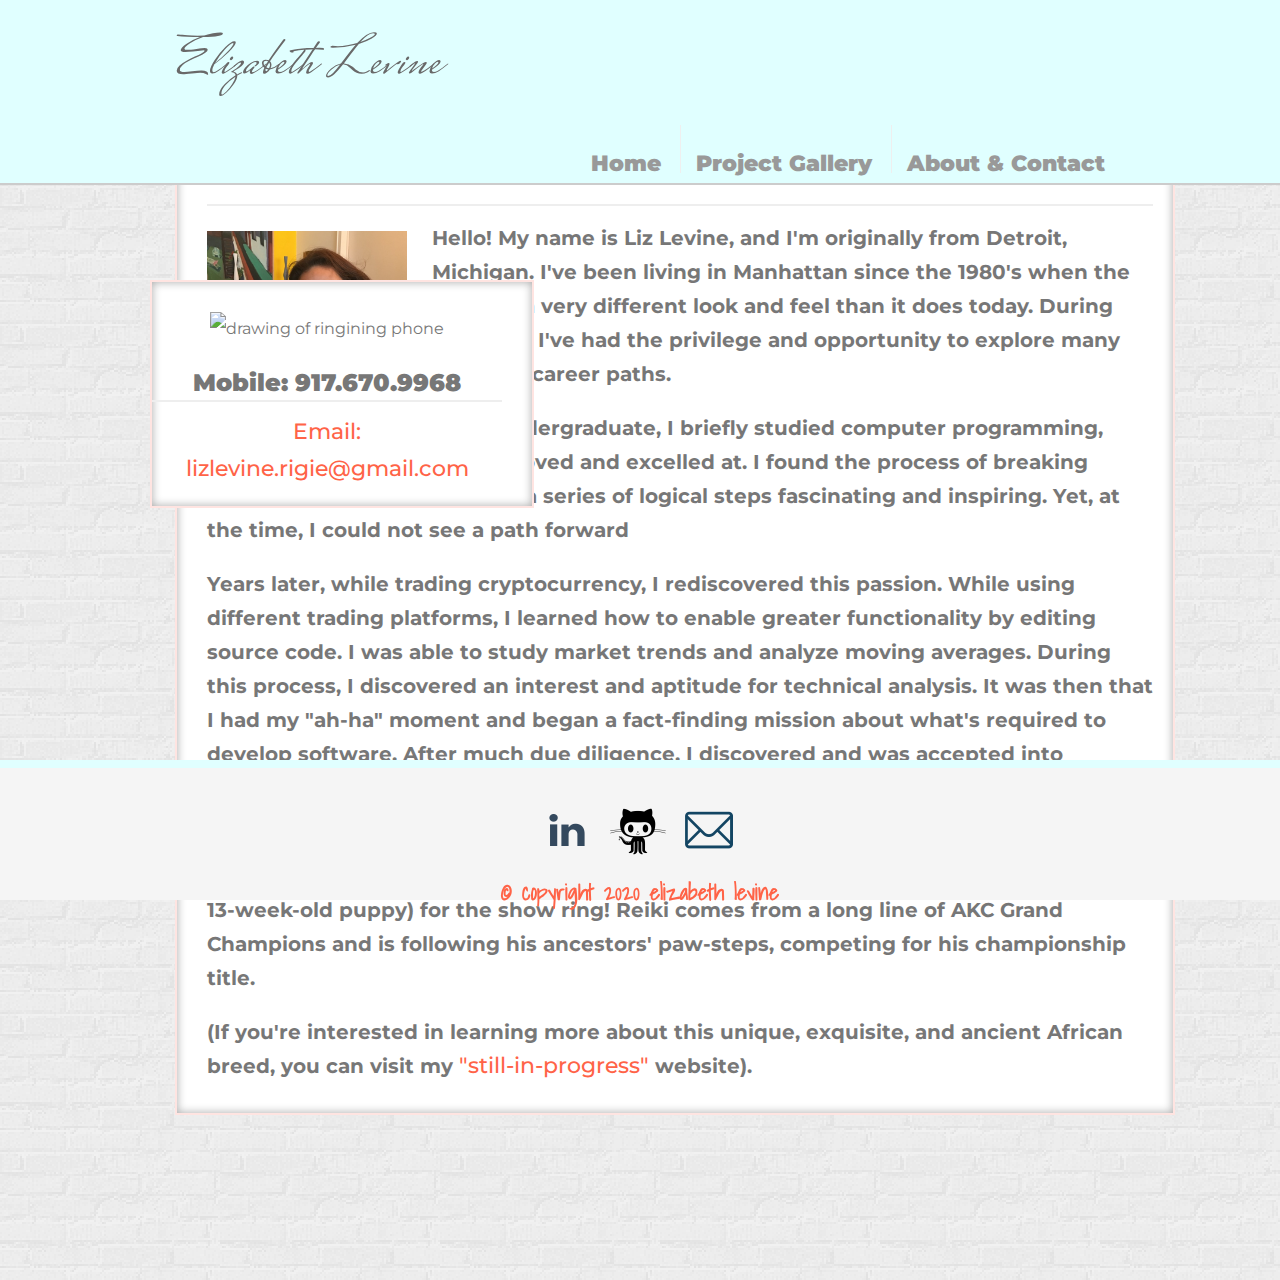
==== about.html @ 8a3edb43 "chore: Fix contact info element" ====
<!DOCTYPE html>
<html lang="en">
  <head>
    <meta charset="UTF-8" />
    <meta name="viewport" content="width=device-width, initial-scale=1.0" />
    <meta http-equiv="X-UA-Compatible" content="ie=edge" />

    <title>About Me</title>

    <link
      rel="stylesheet"
      href="https://stackpath.bootstrapcdn.com/bootstrap/4.3.1/css/bootstrap.min.css"
      integrity="sha384-ggOyR0iXCbMQv3Xipma34MD+dH/1fQ784/j6cY/iJTQUOhcWr7x9JvoRxT2MZw1T"
      crossorigin="anonymous"
    />
    <link rel="stylesheet" type="text/css" href="assets/css/reset.css" />
    <link rel="stylesheet" type="text/css" href="assets/css/style.css" />
    <!-- <link
      href="https://fonts.googleapis.com/css?family=Julius+Sans+One&display=swap"
      rel="stylesheet"
    /> -->

    <link
      href="https://fonts.googleapis.com/css2?family=Montserrat&family=Mrs+Saint+Delafield&family=Shadows+Into+Light&display=swap"
      rel="stylesheet"
    />

    <link rel="shortcut icon" type="image/jpg" href="./favicon_liz.png" />
  </head>
  <body>
    <header id="navbar">
      <div class="container">
        <a href="index.html" id="logo">Elizabeth Levine</a>
        <nav>
          <a href="index.html" class="menu">Home</a>
          <a href="projects.html" class="menu">Project Gallery</a>
          <a href="about.html" class="menu">About & Contact</a>
          <!-- <a href="contact.html">Contact</a> -->
        </nav>
      </div>
    </header>
    <div id="main-container" class="container">
      <section class="main-container" id="about-container">
        <h2 id="me">About Me</h2>
        <img
          src="assets/images/IMG_2316.jpg"
          class="auth-image"
          alt="Liz & Reiki picture"
        />

        <p>
          Hello! My name is Liz Levine, and I'm originally from Detroit, Michigan. I've been living in Manhattan since the 1980's when the city had a very different look and feel than it does today. During this time, I've had the privilege and opportunity to explore many different career paths.
          <!-- and develop manyinterests and hobbies. I began working in publishing, then entered the
          fashion industry working in the luxury market sector buying, selling &
          merchandising. I spent more than a decade in the interior design
          industry collaborating with architects, designers, and project
          managers on commercial, hospitality and high end residential projects. -->
        </p>
        <!-- <p>
          Like many New Yorkers, I found the urban life all too demanding. This
          is when I took and interest in health and wellness and discovered my
          passion for the then unknown, Pilates Method. I was blessed to study
          directly under the renowned Romana Kryzanowska (the only living
          decendent and apprentice to Joseph Pilates).
        </p> -->
        <p>
          As an undergraduate, I briefly studied computer programming, which I loved and excelled at. I found the process of breaking down complex problems into a series of logical steps fascinating and inspiring. Yet, at the time, I could not see a path forward

        <p>
          Years later, while trading cryptocurrency, I rediscovered this passion. While using different trading platforms, I learned how to enable greater functionality by editing source code. I was able to study market trends and analyze moving averages. During this process, I discovered an interest and aptitude for technical analysis. It was then that I had my "ah-ha" moment and began a fact-finding mission about what's required to develop software. After much due diligence, I discovered and was accepted into Columbia University's School of Engineering, full-stack software engineering program.
        </p>

        <p>
          Outside of the many hours spent coding and brainstorming new apps, my favorite hobby is training and grooming my beloved three-year-old Basenji (pictured here as a 13-week-old puppy) for the show ring! Reiki comes from a long line of AKC Grand Champions and is following his ancestors' paw-steps, competing for his championship title.
        </p>
        <p>
          (If you're interested in learning more about this unique, exquisite,
          and ancient African breed, you can visit my
          <a
            href="https://lizlevine.github.io/african-barkless-dog/"
            target="_blank"
          >
            "still-in-progress"</a
          >
          website).
        </p>
        <!-- <p>Thank you for visiting and I look forward to meeting soon!</p> -->
      </section>
    </div>

    <div class="phone-card" style="width: 24rem;">
      <img
        src="https://encrypted-tbn0.gstatic.com/images?q=tbn:ANd9GcQQbS1exG8BP9BuXB84hxFiC9p42wR2pBhnDFpKh_lZUSDuiJlW&usqp=CAU"
        class="phone"
        alt="drawing of ringining phone"
      />
      <div id="phone-body">
        <p class="phone-text">
         <h6><strong>Mobile: </strong>917.670.9968 </h6> 
          <h5><a href="mailto:lizlevine.rigie@gmail.com" target="_blank"><strong>Email:</strong> lizlevine.rigie@gmail.com</h5></a>
          
        </p>
      </div>
    </div>

    <!-- <section class="sidebar">
      <div id="connect">
        <h2>Connect with Me</h2>
        <a href="https://www.linkedin.com/in/elizabethlevine/" target="_blank"
          ><img
            src="assets/images/linkedIn-64.png"
            class="social"
            alt="LinkedIn logo"
        /></a>
        <a href="https://github.com/lizlevine" target="_blank"
          ><img
            src="assets/images/github-64.png"
            class="social"
            alt="Github logo"
        /></a>
        <a
          href="https://stackoverflow.com/users/11063676/liz-l?tab=profile"
          target="_blank"
          ><img
            src="assets/images/stack-64.png"
            class="social"
            alt="Stack Overflow logo"
        /></a>
      </div>
    </section> -->

    <footer class="about-footer">
      <div id="connect">
        <a href="https://www.linkedin.com/in/elizabethlevine/" target="_blank"
          ><img
            src="assets/images/soft_linkedin.png"
            class="social"
            alt="LinkedIn logo"
        /></a>
        <a href="https://github.com/lizlevine/" target="_blank"
          ><img
            src="assets/images/octo_github.png"
            class="social"
            alt="Github logo"
        /></a>
        <a href="mailto:lizlevine.rigie@gmail.com" target="_blank"
          ><img src="assets/images/email_2.png" class="social" alt="envelope"
        /></a>
        <div class="copyright">
          &copy; copyright 2020 elizabeth levine
        </div>
      </div>
    </footer>
  </body>
</html>
---- assets/css/style.css ----
* {
  box-sizing: border-box;
}

body {
  /* font-size: 18px; */
  line-height: 34px;
  /* font-family: "Julius Sans One", sans-serif; */
  color: #777;
  font-family: "Montserrat", sans-serif;
  background-image: url("../images/brickwall_lg.png");
  /* background-image: url("../images/brick_2.png"); */
}

.container {
  width: 100%;
  max-width: 960px;
  margin: 0 auto;
  clear: both;
  bottom: 0;
}


p:last-child {
  margin-bottom: 0;
}

h3,
h2 {
  border-bottom: 2px solid #eee;
  padding-bottom: 20px;
  margin-bottom: 15px;
  line-height: 22px;
  font-weight: 700;
  font-size: 22px;
  font-family: "Montserrat", sans-serif;

}

#me {
   font-family: "Montserrat", sans-serif;
   font-size: 26px;
   font-weight: 500px;
   /* color: coral; */
   color: dimgrey;

}

.skills {
font-weight: 600;
/* color: coral; */
color: tomato;
font-family: -apple-system, BlinkMacSystemFont, 'Segoe UI', Roboto, Oxygen, Ubuntu, Cantarell, 'Open Sans', 'Helvetica Neue', sans-serif;
}

.techs {
font-family: -apple-system, BlinkMacSystemFont, 'Segoe UI', Roboto, Oxygen, Ubuntu, Cantarell, 'Open Sans', 'Helvetica Neue', sans-serif;
font-size: 17px; 
font-weight: 500px;
}

#frontEnd {
  margin-top: 30px;
  margin-bottom: 20px;
}

#backEnd {
  margin-top: 30px;
  margin-bottom: 20px;
}

.card-text {
  font-family: -apple-system, BlinkMacSystemFont, 'Segoe UI', Roboto, Oxygen, Ubuntu, Cantarell, 'Open Sans', 'Helvetica Neue', sans-serif;
  font-size: 25px;
}

li {
  font-family: -apple-system, BlinkMacSystemFont, 'Segoe UI', Roboto, Oxygen, Ubuntu, Cantarell, 'Open Sans', 'Helvetica Neue', sans-serif;
  font-size: 20px;
  color: dimgrey;
}



.title {
  margin-top: 30px 15px 5px 0;
  font-size: 30px;
  font-family: "Montserrat", sans-serif;
  text-align: center;
 padding-top: 30px;
 padding-right: 30px;
}

.subtitle {
  /* margin: 0; */
  font-size: 25px;
  /* line-height: 3.75; */
  padding: 20px 50px 20px 0;
  color: dimgrey;
  font-family: "Montserrat", sans-serif;
}

p {
  font-family: "Montserrat", sans-serif;
  font-size: 20px;
  font-weight: 700;
  margin-bottom: 20px;
}


/* header */
#navbar {
  background: lightcyan;
  margin: 80 0 30px;
  z-index: 99;
  color: #fff;
  overflow: auto;
  border-bottom: 2px solid #ccc;
  position: fixed;
  width: 100%;
  /* font-family: "Julius Sans One", sans-serif; */
}

.menu {
  padding-top: 30px;
  text-decoration: none;
  font-family: "Montserrat", sans-serif;
  border-left: 1px solid #efefef;
}

.menu:hover {
cursor: pointer;
transform: scale(1.1);
}


#logo {
  width: 400px;
  height: 100px;
  background: lightcyan;
  float: left;
  line-height: 90px;
  /* color: tomato; */
  color: dimgrey;
  font-weight: 400;
  font-size: 55px;
  /* padding-top: 20px; */
  padding: 20px 0 30px 0;
  text-decoration: none;
  font-family: "Shadows Into Light", cursive;
  font-family: "Mrs Saint Delafield", cursive;
}

#logo:hover {
  cursor: pointer;
  transform: scale(1.08);
  color: tomato;

  
}

a{
  /* color: coral; */
  color: tomato;
  font-weight: 500;
  text-decoration: none;
  font-size: 22px; 
}

a:hover{
  cursor: pointer;
  color: cadetblue;
 /* color: dimgray; */
}

nav {
  float: right;
  margin-top: 25px;
}

nav a {
  color: #999;
  text-decoration: none;
  margin-left: 15px;
  display: inline-block;
  border-left: 1px solid #efefef;
  padding-left: 15px;
  line-height: 18px;
  font-weight: 900;
  font-size: 22px;
}

nav a:hover {
  font-size: 19.75px;
  color: tomato;
  scale: (1.02);
  text-decoration: none;
}

nav a:first-child {
  border-left: 0 none;
}

/* main */

#about-container {
  /* box-shadow: inset 0 0 10px lightgray; */
  box-shadow: inset 0 0 10px darkgray;
  border: 2.5px solid mistyrose;
  /* border: 2px solid lavenderblush; */
  margin-bottom: 165px;
  margin-right: 55px;
  padding-right: 20px;
}
#main-container {
  padding-top: 130px;
  margin-bottom: 150px;
}

.main-container {
  background-color: #ffffff;
  padding: 30px;
  margin: 0 0 40px 0;
  width: 100%;
  /* max-width: 960px; */
  width: 1000px;
  float: left;
  border: 1px solid #ddd;
  overflow-y: scroll;
}

#home-container {
  margin: 50px 0 180px 40px;
  /* box-shadow: inset 0 0 10px lightgray; */
  box-shadow: inset 0 0 10px darkgray;
  /* border: 1px solid #f2dfdf; */
  border: 2.5px solid mistyrose;
  /* border: 2.5px solid lavenderblush; */
  padding:  0 0 50px 50px;
  /* margin-left: 40px; */
}

.auth-image {
  width: 200px;
  height: auto;
  margin-top: 10px;
  float: left;
  margin-right: 25px;
}

.project-margin {
  margin-bottom: 95px;
}

.project-margin-2 {
  margin-bottom: 50px;
}

/* footer */

.copyright {
 padding-bottom: 20px; 
 margin-bottom: 20px;
  font-size: 22px;
  font-weight: 700;
  font-family: "Shadows Into Light", cursive;

    
}

footer {
  /* background: #dedede; */
  background: whitesmoke;
  /* background: seashell; */
  height: 140px;
  /* background: #f2dfdf; */
  /* color: coral; */
  color: tomato;
  padding: 30px 0;
  clear: both;
  border-top: 8px solid lightcyan;
  font-size: 12px;
  text-align: center;
  width: 100%;
  position: fixed;
  bottom: 0px;
  left: 0px;
  /* font-family: "Shadows Into Light", cursive; */
}

#homepage-footer {
  margin-top: 100px; 
}



/* projects */

#project-container {
  margin-bottom: 100px;
  justify-content: center;
}

.flex-container {
  display: flex;
  justify-content: center;

}

#bottom-row {
  margin-bottom: 280px;
 
}

#spot-card {
  padding-top: 10px;
  padding-bottom: 20px;
}

#covid-tech {
  padding: 7px 0 12px 0;
  
}
#spot-tech {
  padding: 10px 0 30px 0;
}

#friend-tech {
  padding: 5px 0 20px 0;
}

#wine-tech {
  padding: 15px 0 20px 0;
}

#gytt-tech {
  padding: 15px 0 20px 0;
}

#click-tech {
  padding: 20px 0 40px 0;
}

/* .phone-card , */
.card {
  align-items: center;
  display: flex;
  flex-wrap: wrap;
  justify-content: center;
  padding: 50px 30px 20px 20px;
  margin-top: 200px; 
  margin-left: 90px;
  margin-right: 90px; 
  box-shadow: inset 0 0 10px darkgray;
  cursor: pointer;
  /* border: 4px solid mistyrose; */
  font-size: 18px;
  font-family: -apple-system, BlinkMacSystemFont, 'Segoe UI', Roboto, Oxygen, Ubuntu, Cantarell, 'Open Sans', 'Helvetica Neue', sans-serif;
}



.describe-app {
  border-bottom: 2px solid #eee;
  padding-bottom: 15px;

}


.card-img-top {
  width: 100%;
  border: 0 none;
  cursor: pointer;
}

.card-img-top:hover {
  transform: scale(1.1);
  background-color: #f2dfdf;
}
.social {
  padding-right: 4px;
  margin-right: 8px;
  cursor: pointer;

}
.card-title {
  font-family: "Montserrat", sans-serif;
  font-size: 28px;
}
.social:last-child {
  margin-right: 0;
}

.social:hover {
  cursor: pointer;
  scale: 
}

.phone-card {
  border: 2.5px solid mistyrose;
  box-shadow: inset 0 0 10px darkgray;
  font-family: "Montserrat", sans-serif;
  margin-bottom: 500px;
  margin-left: 150px;
  text-align: center;
  background-color: white;
  padding: 30px 30px 20px 0;
  position: fixed; 

}

#phone-text {
  font-family: "Montserrat", sans-serif;
  font-weight: 900;
  padding: 15px;
  font-size: 30px;
}


h6 {
  font-family: "Montserrat", sans-serif;
  font-size: 24px;
  font-weight: 900;
  border-bottom: 2px solid #eee;
  text-align: center;
  margin-bottom: 10px;
}

h5 {
  font-family: "Montserrat", sans-serif;
  font-size: 28px;
  text-align: center; 
  
}


/* contact */

/* #contact-form ul {
  margin-bottom: 50px;
}
#contact-form li {
  margin-bottom: 10px;
} */

/* created this id as a "fix" for floating button and footer (footer floats only on this page) */
/* #button {
  margin-bottom: 100px;
}
#button:hover {
  transform: scale(1.12);
  background-color: coral;
} */

/* label,
input [type="text"],
input [type="email"],
textarea {
  display: block;
  width: 100%;
} */
/* input[type="text"],
input[type="email"],
textarea {
  height: 35px;
  border: 1px solid #ddd;
  padding: 0 10px;
  font-size: 14px;
  width: 100%;
  cursor: pointer;
} */

/* textarea {
  height: 200px;
} */

/* input[type="submit"] {
  background: lightcyan;
  border: 1px solid lightgray;
  color: #999;
  font-size: 18px;
  padding: 10px 30px;
  cursor: pointer;
} */

/* MEDIA QUERIES */

@media only screen and (max-width: 980px) {
  #navbar {
    margin-right: 10px;
    padding-right: 20px;
    margin-bottom: 0;
  }

  .main-container {
    padding: 40px;
    background-color: cornsilk;
  }

  .flex-container {
    display: flex;
    justify-content: center;
    background-color: gainsboro;

@media only screen and (max-width: 768px) {
  .main-container {
    max-width: 100%;
    background-color: lightgrey;
  }

  .flex-container {
    display: flex;
    justify-content: center;
    background-color: palegoldenrod;
  
  }

  #main-container {
    width: 100%;
    overflow: auto;
    padding-top: 20px;
  }

  #navbar {
    padding-right: 20px;
    width: 100%;
  }

  .container {
    padding: 20px;
    width: 100%;
  }

.work:nth-child(both) {
  float: right;
}

.card:nth-child(both) {
  float:right;
}

#contact-form {
  margin: 30px;
}

#contact {
  margin-left: 30px;
}

@media only screen and (max-width: 640px) {
  #navbar {
    position: static;
    margin-bottom: 20px;
    padding-right: 20px;
    width: 100%;
    text-align: center;
  }

  .container {
    margin-right: 20px;
  }

  .main-container {
    background-color: lightcyan;
  }

  #main-container {
    margin-top: 20px;
  }

  .auth-image {
    width: 100%;
    margin-bottom: 20px;
  }

  .work img {
    float: left;
  }

  .card {
    float: left;
  }

  .flex-container {
    display: flex;
    justify-content: center;
    background-color: mistyrose;



  .container {
    padding: 10px;
  }



/* .sidebar {
  background: #fff;
  border-bottom: 2px solid #eee;
  color: #444444;
  padding: 30px;
  width: 100%;
  max-width: 270px;
  text-align: center;
  float: right;
  border: 1px solid #ddd;
  margin-bottom: 150px;
  margin-right: 90px;
  line-height: 22px;
  cursor: pointer;
}  */

/* .sidebar img:hover {
  transform: scale(1.2);
}
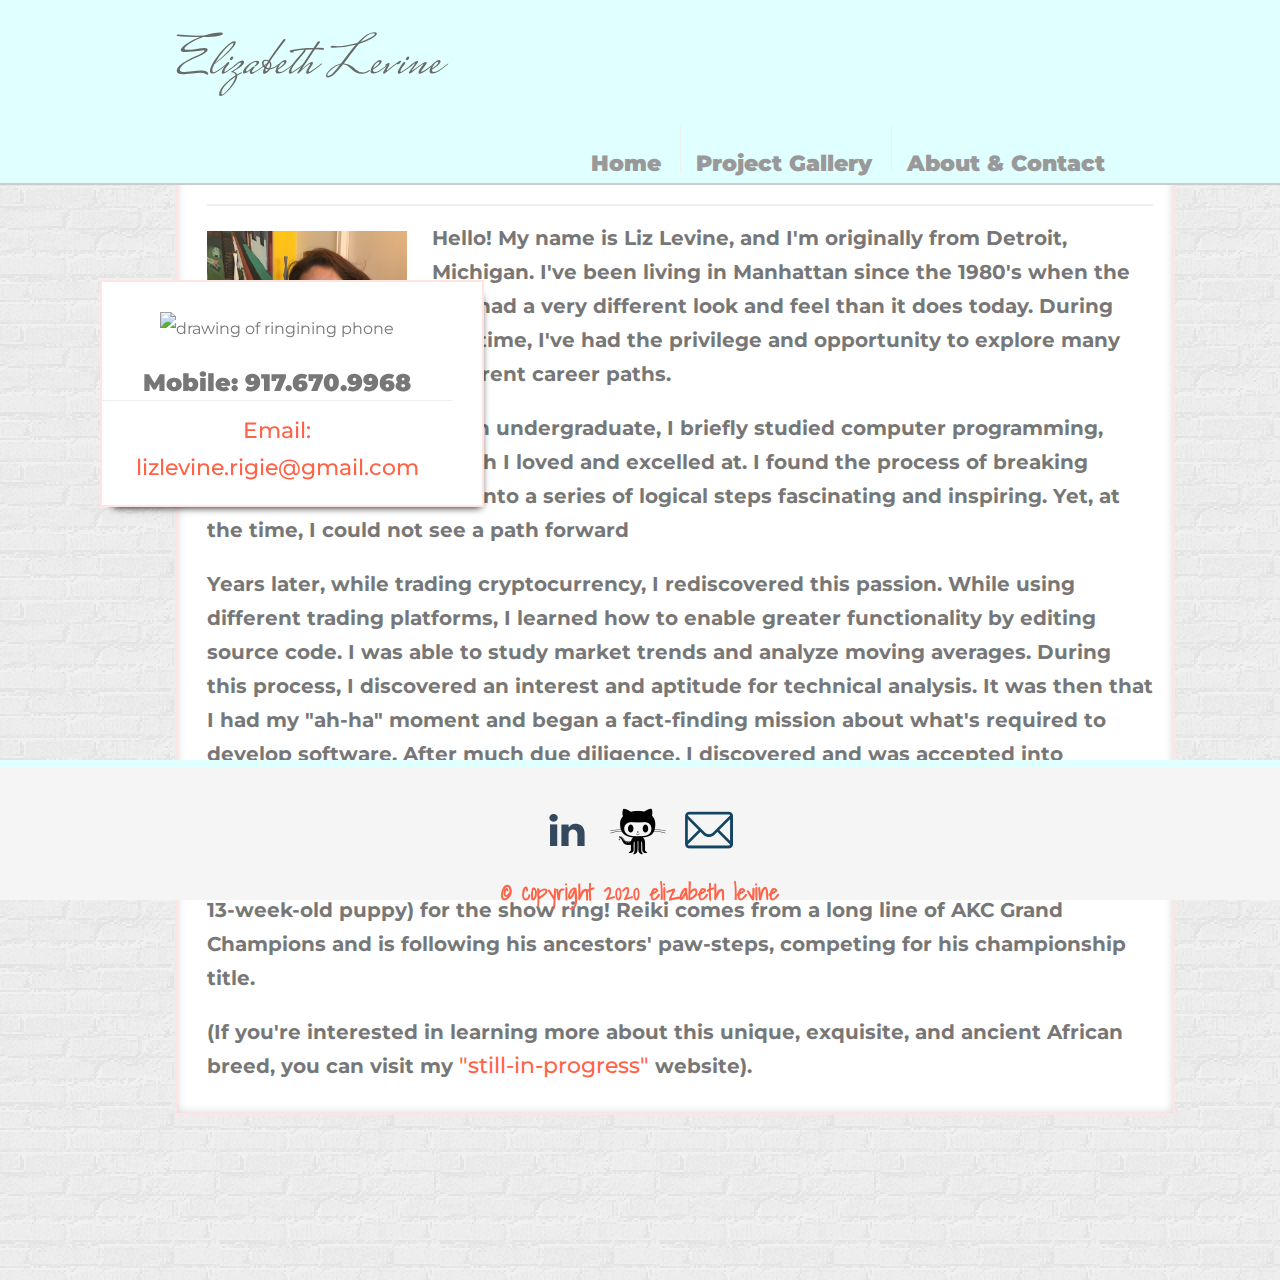
==== commit 384e9a27: "chore: Edit comments on about page" ====
--- a/about.html
+++ b/about.html
@@ -103,32 +103,6 @@
       </div>
     </div>
 
-    <!-- <section class="sidebar">
-      <div id="connect">
-        <h2>Connect with Me</h2>
-        <a href="https://www.linkedin.com/in/elizabethlevine/" target="_blank"
-          ><img
-            src="assets/images/linkedIn-64.png"
-            class="social"
-            alt="LinkedIn logo"
-        /></a>
-        <a href="https://github.com/lizlevine" target="_blank"
-          ><img
-            src="assets/images/github-64.png"
-            class="social"
-            alt="Github logo"
-        /></a>
-        <a
-          href="https://stackoverflow.com/users/11063676/liz-l?tab=profile"
-          target="_blank"
-          ><img
-            src="assets/images/stack-64.png"
-            class="social"
-            alt="Stack Overflow logo"
-        /></a>
-      </div>
-    </section> -->
-
     <footer class="about-footer">
       <div id="connect">
         <a href="https://www.linkedin.com/in/elizabethlevine/" target="_blank"
--- a/assets/css/style.css
+++ b/assets/css/style.css
@@ -3,7 +3,6 @@
 }
 
 body {
-  /* font-size: 18px; */
   line-height: 34px;
   /* font-family: "Julius Sans One", sans-serif; */
   color: #777;
@@ -118,7 +117,7 @@
   border-bottom: 2px solid #ccc;
   position: fixed;
   width: 100%;
-  /* font-family: "Julius Sans One", sans-serif; */
+
 }
 
 .menu {
@@ -128,10 +127,10 @@
   border-left: 1px solid #efefef;
 }
 
-.menu:hover {
+/* .menu:hover {
 cursor: pointer;
-transform: scale(1.1);
-}
+transform: scale(1.009);
+} */
 
 
 #logo {
@@ -153,9 +152,8 @@
 
 #logo:hover {
   cursor: pointer;
-  transform: scale(1.08);
+  transform: scale(1.01);
   color: tomato;
-
   
 }
 
@@ -170,12 +168,13 @@
 a:hover{
   cursor: pointer;
   color: cadetblue;
- /* color: dimgray; */
+ 
 }
 
 nav {
   float: right;
   margin-top: 25px;
+  
 }
 
 nav a {
@@ -188,12 +187,13 @@
   line-height: 18px;
   font-weight: 900;
   font-size: 22px;
+  
 }
 
 nav a:hover {
   font-size: 19.75px;
   color: tomato;
-  scale: (1.02);
+  /* scale: (1.001); */
   text-decoration: none;
 }
 
@@ -204,8 +204,8 @@
 /* main */
 
 #about-container {
-  /* box-shadow: inset 0 0 10px lightgray; */
-  box-shadow: inset 0 0 10px darkgray;
+  box-shadow: inset 0 0 10px lightgray;
+  /* box-shadow: 4px 8px 8px -8px black; */
   border: 2.5px solid mistyrose;
   /* border: 2px solid lavenderblush; */
   margin-bottom: 165px;
@@ -232,7 +232,7 @@
 #home-container {
   margin: 50px 0 180px 40px;
   /* box-shadow: inset 0 0 10px lightgray; */
-  box-shadow: inset 0 0 10px darkgray;
+  box-shadow: 3px 8px 8px -8px black;
   /* border: 1px solid #f2dfdf; */
   border: 2.5px solid mistyrose;
   /* border: 2.5px solid lavenderblush; */
@@ -273,8 +273,6 @@
   background: whitesmoke;
   /* background: seashell; */
   height: 140px;
-  /* background: #f2dfdf; */
-  /* color: coral; */
   color: tomato;
   padding: 30px 0;
   clear: both;
@@ -341,7 +339,6 @@
   padding: 20px 0 40px 0;
 }
 
-/* .phone-card , */
 .card {
   align-items: center;
   display: flex;
@@ -351,7 +348,10 @@
   margin-top: 200px; 
   margin-left: 90px;
   margin-right: 90px; 
-  box-shadow: inset 0 0 10px darkgray;
+  /* box-shadow: inset 0 0 10px darkgray; */
+   /* box-shadow: inset 0 0 10px black; */
+   box-shadow: 5px 8px 8px -8px black;
+
   cursor: pointer;
   /* border: 4px solid mistyrose; */
   font-size: 18px;
@@ -383,6 +383,12 @@
   cursor: pointer;
 
 }
+
+.social:hover {
+  cursor: pointer;
+  transform: scale(1.17);
+}
+
 .card-title {
   font-family: "Montserrat", sans-serif;
   font-size: 28px;
@@ -391,21 +397,21 @@
   margin-right: 0;
 }
 
-.social:hover {
-  cursor: pointer;
-  scale: 
-}
+
 
 .phone-card {
   border: 2.5px solid mistyrose;
-  box-shadow: inset 0 0 10px darkgray;
+  /* box-shadow: inset 0 0 10px darkgray; */
+  box-shadow: 5px 8px 8px -8px black;
   font-family: "Montserrat", sans-serif;
   margin-bottom: 500px;
-  margin-left: 150px;
+  margin-left: 100px;
+  margin-right: 50px;
   text-align: center;
   background-color: white;
   padding: 30px 30px 20px 0;
   position: fixed; 
+  opacity: 1.0;
 
 }
 
@@ -417,11 +423,13 @@
 }
 
 
+
+
 h6 {
   font-family: "Montserrat", sans-serif;
   font-size: 24px;
   font-weight: 900;
-  border-bottom: 2px solid #eee;
+  border-bottom: 1px solid #eee;
   text-align: center;
   margin-bottom: 10px;
 }
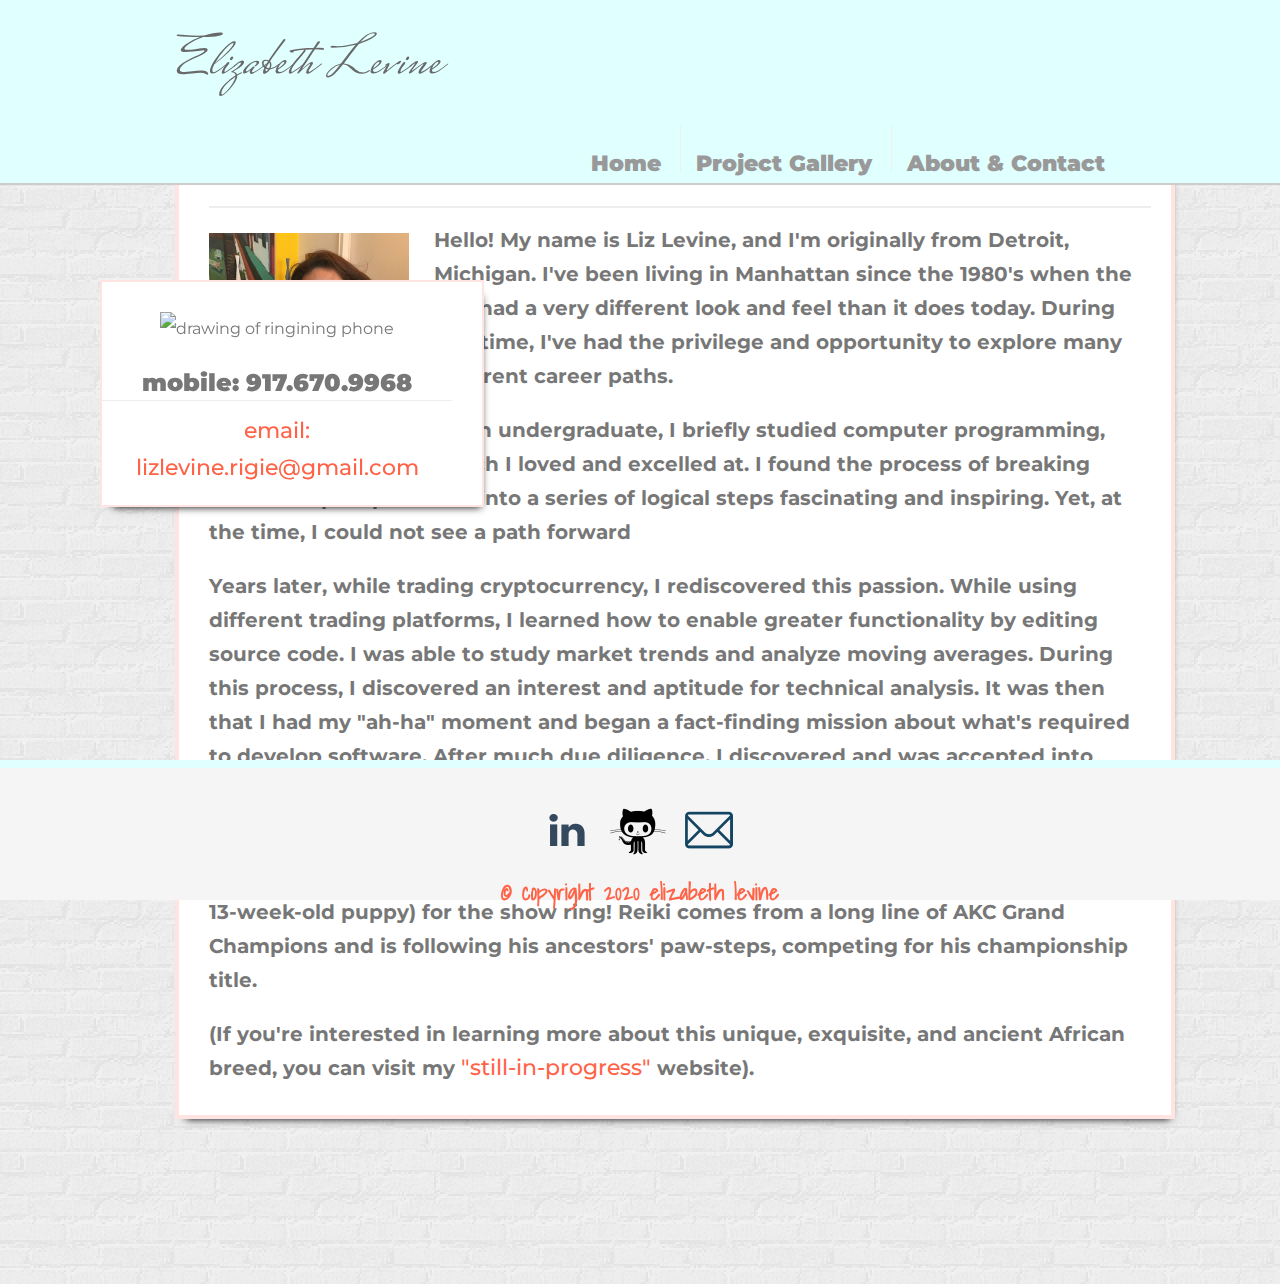
==== commit 3cb47330: "feat: Add para space and padding index" ====
--- a/about.html
+++ b/about.html
@@ -96,8 +96,8 @@
       />
       <div id="phone-body">
         <p class="phone-text">
-         <h6><strong>Mobile: </strong>917.670.9968 </h6> 
-          <h5><a href="mailto:lizlevine.rigie@gmail.com" target="_blank"><strong>Email:</strong> lizlevine.rigie@gmail.com</h5></a>
+         <h6><strong>mobile: </strong>917.670.9968 </h6> 
+          <h5><a href="mailto:lizlevine.rigie@gmail.com" target="_blank"><strong>email:</strong> lizlevine.rigie@gmail.com</h5></a>
           
         </p>
       </div>
--- a/assets/css/style.css
+++ b/assets/css/style.css
@@ -33,6 +33,7 @@
   font-weight: 700;
   font-size: 22px;
   font-family: "Montserrat", sans-serif;
+  text-align: center; 
 
 }
 
@@ -54,17 +55,17 @@
 
 .techs {
 font-family: -apple-system, BlinkMacSystemFont, 'Segoe UI', Roboto, Oxygen, Ubuntu, Cantarell, 'Open Sans', 'Helvetica Neue', sans-serif;
-font-size: 17px; 
+font-size: 22px; 
 font-weight: 500px;
 }
 
 #frontEnd {
-  margin-top: 30px;
+  padding-top: 40px;
   margin-bottom: 20px;
 }
 
 #backEnd {
-  margin-top: 30px;
+  padding-top: 30px;
   margin-bottom: 20px;
 }
 
@@ -87,14 +88,15 @@
   font-family: "Montserrat", sans-serif;
   text-align: center;
  padding-top: 30px;
- padding-right: 30px;
+ padding-right: 40px;
+ border-bottom: 2px solid #eee;
 }
 
 .subtitle {
   /* margin: 0; */
-  font-size: 25px;
+  font-size: 20px;
   /* line-height: 3.75; */
-  padding: 20px 50px 20px 0;
+  padding: 0 50px 3px 0;
   color: dimgrey;
   font-family: "Montserrat", sans-serif;
 }
@@ -206,7 +208,8 @@
 #about-container {
   box-shadow: inset 0 0 10px lightgray;
   /* box-shadow: 4px 8px 8px -8px black; */
-  border: 2.5px solid mistyrose;
+  border: 4.0px solid mistyrose;
+  box-shadow: 3px 8px 8px -8px black;
   /* border: 2px solid lavenderblush; */
   margin-bottom: 165px;
   margin-right: 55px;
@@ -234,7 +237,7 @@
   /* box-shadow: inset 0 0 10px lightgray; */
   box-shadow: 3px 8px 8px -8px black;
   /* border: 1px solid #f2dfdf; */
-  border: 2.5px solid mistyrose;
+  border: 4.0px solid mistyrose;
   /* border: 2.5px solid lavenderblush; */
   padding:  0 0 50px 50px;
   /* margin-left: 40px; */
@@ -311,20 +314,32 @@
 }
 
 #spot-card {
-  padding-top: 10px;
-  padding-bottom: 20px;
+  padding-top: 30px;
+  margin-bottom: 30px;
 }
 
 #covid-tech {
   padding: 7px 0 12px 0;
   
 }
+
+#kick {
+  padding-top: 30px;
+  margin-bottom: 30px;
+}
 #spot-tech {
   padding: 10px 0 30px 0;
 }
 
 #friend-tech {
   padding: 5px 0 20px 0;
+}
+#friend {
+  padding-top:10px;
+}
+
+#hello{
+  padding-top: 20px; 
 }
 
 #wine-tech {
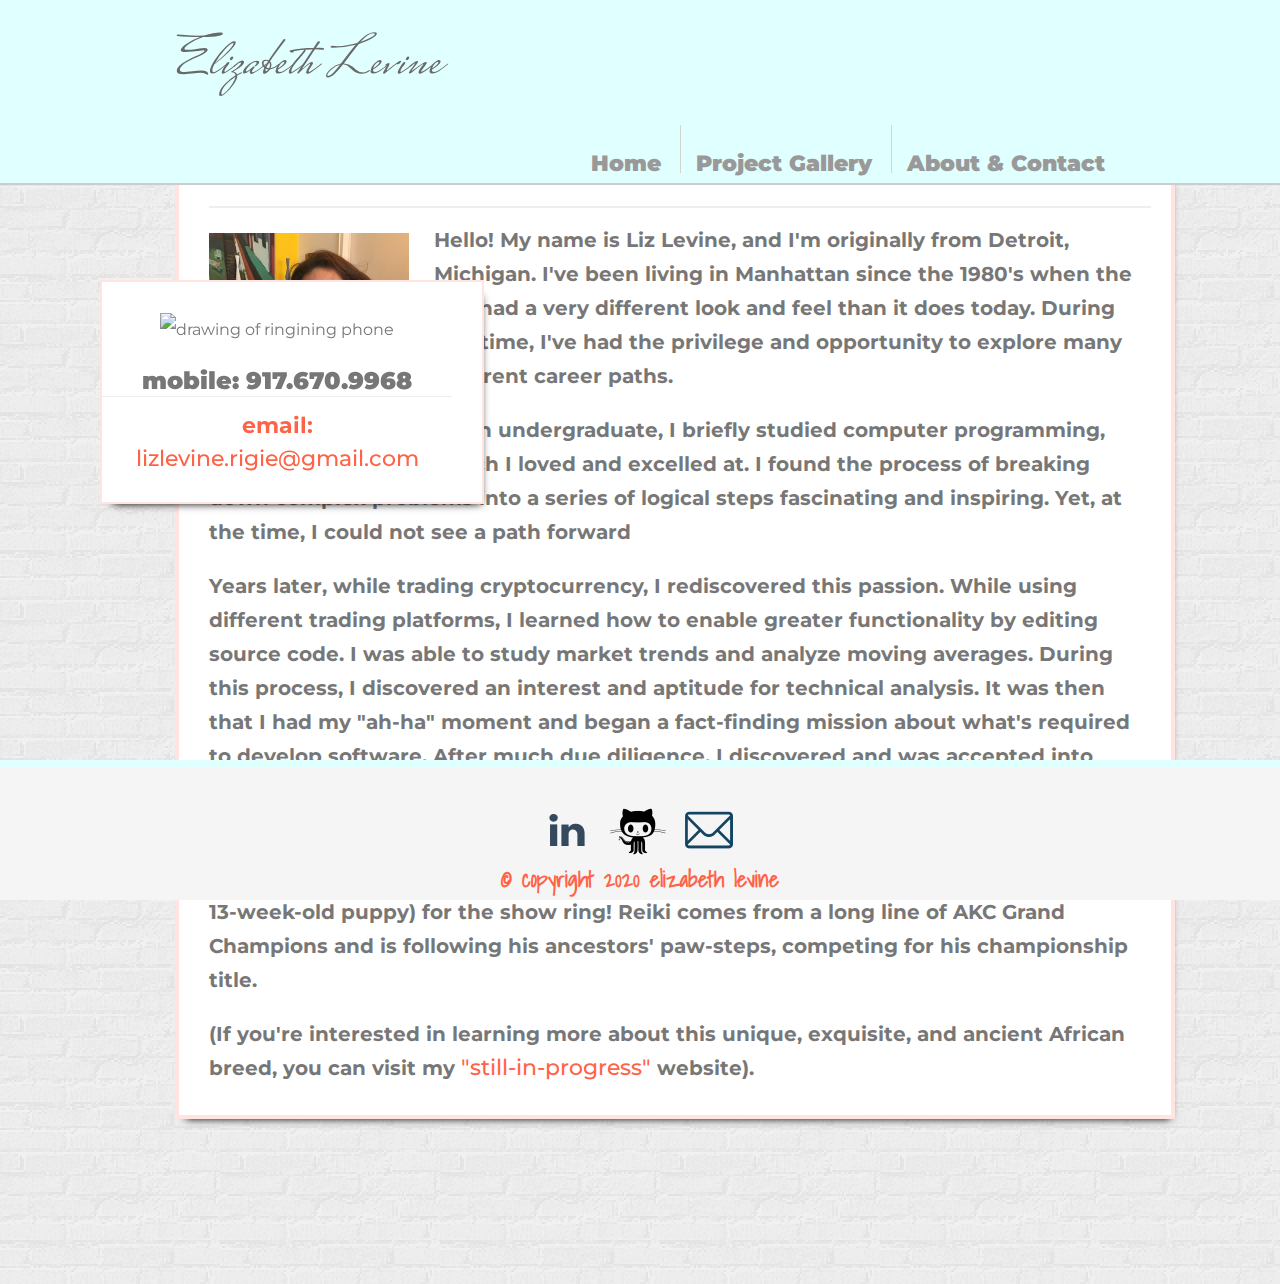
==== commit 49f7f7aa: "feat: Moved stylesheet on all html, as fix for  media queries" ====
--- a/about.html
+++ b/about.html
@@ -6,20 +6,16 @@
     <meta http-equiv="X-UA-Compatible" content="ie=edge" />
 
     <title>About Me</title>
-
+    <link rel="stylesheet" type="text/css" href="assets/css/reset.css" />
     <link
       rel="stylesheet"
       href="https://stackpath.bootstrapcdn.com/bootstrap/4.3.1/css/bootstrap.min.css"
       integrity="sha384-ggOyR0iXCbMQv3Xipma34MD+dH/1fQ784/j6cY/iJTQUOhcWr7x9JvoRxT2MZw1T"
       crossorigin="anonymous"
     />
-    <link rel="stylesheet" type="text/css" href="assets/css/reset.css" />
+   
     <link rel="stylesheet" type="text/css" href="assets/css/style.css" />
-    <!-- <link
-      href="https://fonts.googleapis.com/css?family=Julius+Sans+One&display=swap"
-      rel="stylesheet"
-    /> -->
-
+ 
     <link
       href="https://fonts.googleapis.com/css2?family=Montserrat&family=Mrs+Saint+Delafield&family=Shadows+Into+Light&display=swap"
       rel="stylesheet"
--- a/assets/css/style.css
+++ b/assets/css/style.css
@@ -8,7 +8,6 @@
   color: #777;
   font-family: "Montserrat", sans-serif;
   background-image: url("../images/brickwall_lg.png");
-  /* background-image: url("../images/brick_2.png"); */
 }
 
 .container {
@@ -48,7 +47,7 @@
 
 .skills {
 font-weight: 600;
-/* color: coral; */
+font-size: 26px; 
 color: tomato;
 font-family: -apple-system, BlinkMacSystemFont, 'Segoe UI', Roboto, Oxygen, Ubuntu, Cantarell, 'Open Sans', 'Helvetica Neue', sans-serif;
 }
@@ -93,9 +92,7 @@
 }
 
 .subtitle {
-  /* margin: 0; */
-  font-size: 20px;
-  /* line-height: 3.75; */
+  font-size: 22px;
   padding: 0 50px 3px 0;
   color: dimgrey;
   font-family: "Montserrat", sans-serif;
@@ -126,13 +123,9 @@
   padding-top: 30px;
   text-decoration: none;
   font-family: "Montserrat", sans-serif;
-  border-left: 1px solid #efefef;
-}
-
-/* .menu:hover {
-cursor: pointer;
-transform: scale(1.009);
-} */
+  /* border-left: 1px solid #efefef; */
+  border-left: 1px solid lightgray;
+}
 
 
 #logo {
@@ -141,11 +134,9 @@
   background: lightcyan;
   float: left;
   line-height: 90px;
-  /* color: tomato; */
   color: dimgrey;
   font-weight: 400;
   font-size: 55px;
-  /* padding-top: 20px; */
   padding: 20px 0 30px 0;
   text-decoration: none;
   font-family: "Shadows Into Light", cursive;
@@ -159,7 +150,7 @@
   
 }
 
-a{
+a {
   /* color: coral; */
   color: tomato;
   font-weight: 500;
@@ -169,8 +160,7 @@
 
 a:hover{
   cursor: pointer;
-  color: cadetblue;
- 
+  color: red;
 }
 
 nav {
@@ -193,10 +183,11 @@
 }
 
 nav a:hover {
-  font-size: 19.75px;
+
+  transform: scale(1.05);
   color: tomato;
-  /* scale: (1.001); */
   text-decoration: none;
+
 }
 
 nav a:first-child {
@@ -210,10 +201,10 @@
   /* box-shadow: 4px 8px 8px -8px black; */
   border: 4.0px solid mistyrose;
   box-shadow: 3px 8px 8px -8px black;
-  /* border: 2px solid lavenderblush; */
   margin-bottom: 165px;
   margin-right: 55px;
   padding-right: 20px;
+
 }
 #main-container {
   padding-top: 130px;
@@ -225,7 +216,6 @@
   padding: 30px;
   margin: 0 0 40px 0;
   width: 100%;
-  /* max-width: 960px; */
   width: 1000px;
   float: left;
   border: 1px solid #ddd;
@@ -233,14 +223,10 @@
 }
 
 #home-container {
-  margin: 50px 0 180px 40px;
-  /* box-shadow: inset 0 0 10px lightgray; */
+  margin: 50px 0 220px 40px;
   box-shadow: 3px 8px 8px -8px black;
   /* border: 1px solid #f2dfdf; */
-  border: 4.0px solid mistyrose;
-  /* border: 2.5px solid lavenderblush; */
   padding:  0 0 50px 50px;
-  /* margin-left: 40px; */
 }
 
 .auth-image {
@@ -259,6 +245,15 @@
   margin-bottom: 50px;
 }
 
+.btn-outline-info {
+margin: 35px; 
+}
+
+#home-button{
+  margin: 30px 0 0 350px;
+  }
+
+
 /* footer */
 
 .copyright {
@@ -272,9 +267,8 @@
 }
 
 footer {
-  /* background: #dedede; */
+
   background: whitesmoke;
-  /* background: seashell; */
   height: 140px;
   color: tomato;
   padding: 30px 0;
@@ -286,7 +280,7 @@
   position: fixed;
   bottom: 0px;
   left: 0px;
-  /* font-family: "Shadows Into Light", cursive; */
+ 
 }
 
 #homepage-footer {
@@ -363,17 +357,21 @@
   margin-top: 200px; 
   margin-left: 90px;
   margin-right: 90px; 
-  /* box-shadow: inset 0 0 10px darkgray; */
+  box-shadow: inset 0 0 10px darkgray;
    /* box-shadow: inset 0 0 10px black; */
-   box-shadow: 5px 8px 8px -8px black;
-
-  cursor: pointer;
-  /* border: 4px solid mistyrose; */
+   /* box-shadow: 5px 8px 8px -8px black; */
+  cursor: pointer;
   font-size: 18px;
   font-family: -apple-system, BlinkMacSystemFont, 'Segoe UI', Roboto, Oxygen, Ubuntu, Cantarell, 'Open Sans', 'Helvetica Neue', sans-serif;
 }
 
-
+.card:hover{ 
+  /* transform: scale(1.001);  */
+  background-color: whitesmoke;
+    box-shadow: 5px 8px 8px -8px black;
+    /* box-shadow: 5px 8px 8px -8px #777; */
+
+}
 
 .describe-app {
   border-bottom: 2px solid #eee;
@@ -389,7 +387,7 @@
 }
 
 .card-img-top:hover {
-  transform: scale(1.1);
+  transform: scale(1.09);
   background-color: #f2dfdf;
 }
 .social {
@@ -615,24 +613,3 @@
     padding: 10px;
   }
 
-
-
-/* .sidebar {
-  background: #fff;
-  border-bottom: 2px solid #eee;
-  color: #444444;
-  padding: 30px;
-  width: 100%;
-  max-width: 270px;
-  text-align: center;
-  float: right;
-  border: 1px solid #ddd;
-  margin-bottom: 150px;
-  margin-right: 90px;
-  line-height: 22px;
-  cursor: pointer;
-}  */
-
-/* .sidebar img:hover {
-  transform: scale(1.2);
-}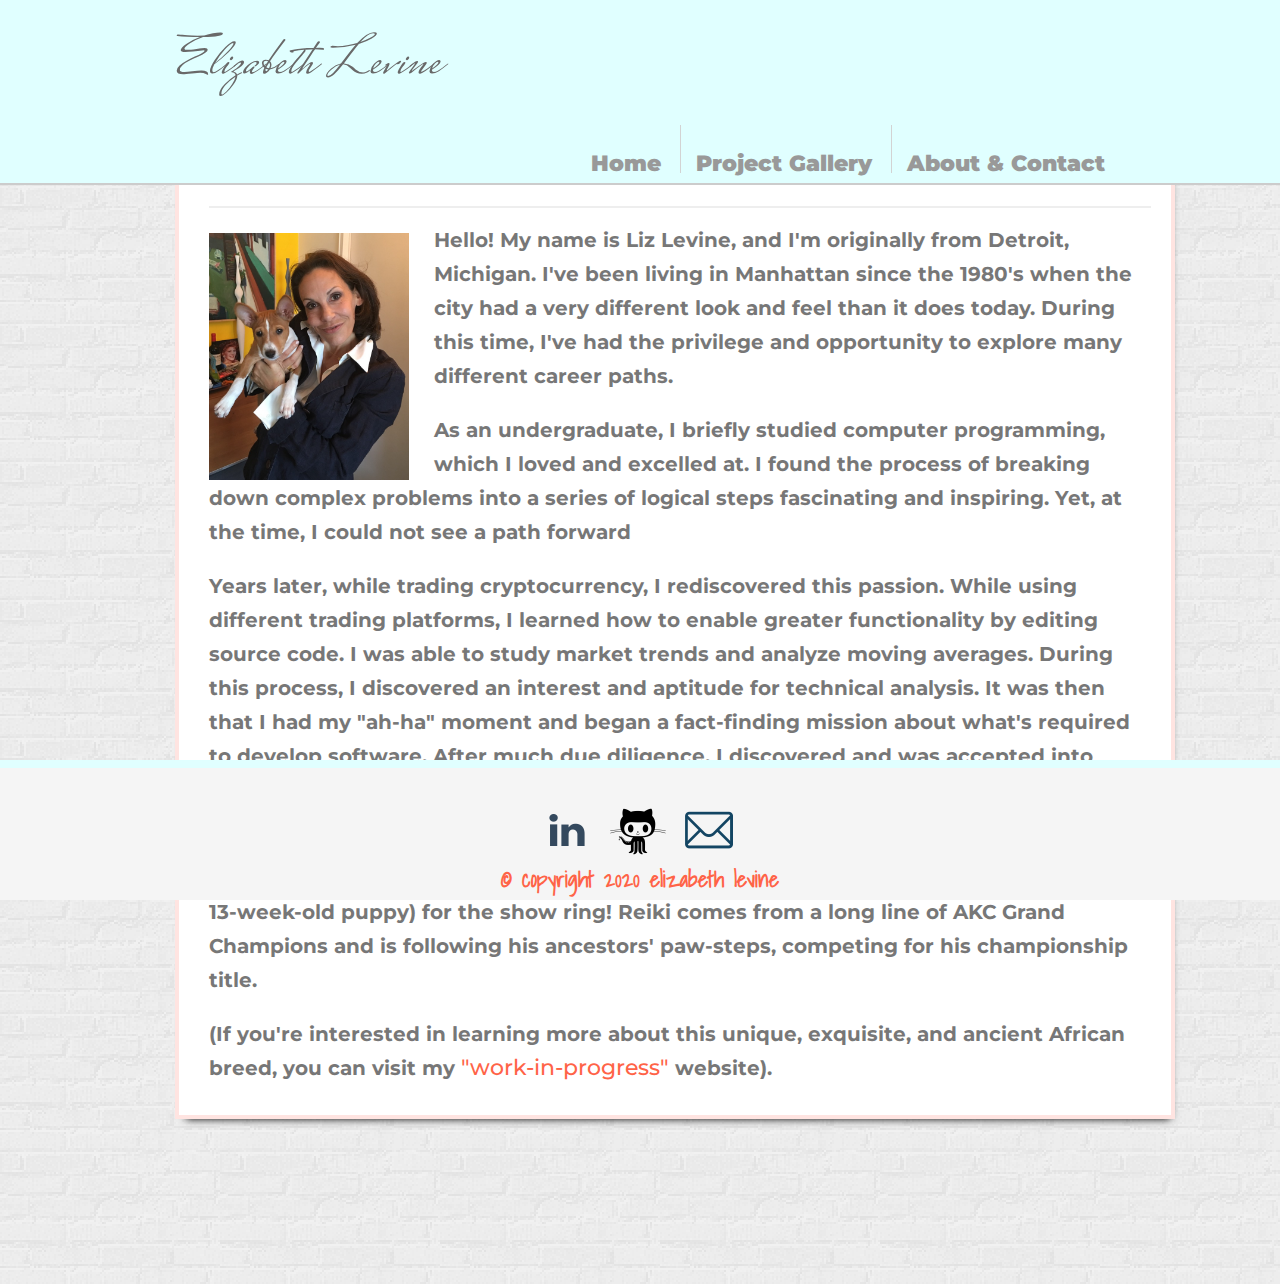
==== commit 02d39132: "chore: Correction about me pg" ====
--- a/about.html
+++ b/about.html
@@ -5,7 +5,7 @@
     <meta name="viewport" content="width=device-width, initial-scale=1.0" />
     <meta http-equiv="X-UA-Compatible" content="ie=edge" />
 
-    <title>About Me</title>
+    <title>Elizabeth Levine</title>
     <link rel="stylesheet" type="text/css" href="assets/css/reset.css" />
     <link
       rel="stylesheet"
@@ -13,15 +13,15 @@
       integrity="sha384-ggOyR0iXCbMQv3Xipma34MD+dH/1fQ784/j6cY/iJTQUOhcWr7x9JvoRxT2MZw1T"
       crossorigin="anonymous"
     />
-   
-    <link rel="stylesheet" type="text/css" href="assets/css/style.css" />
- 
+    
     <link
       href="https://fonts.googleapis.com/css2?family=Montserrat&family=Mrs+Saint+Delafield&family=Shadows+Into+Light&display=swap"
       rel="stylesheet"
     />
 
     <link rel="shortcut icon" type="image/jpg" href="./favicon_liz.png" />
+    <link rel="stylesheet" type="text/css" href="assets/css/style.css" />
+
   </head>
   <body>
     <header id="navbar">
@@ -76,7 +76,7 @@
             href="https://lizlevine.github.io/african-barkless-dog/"
             target="_blank"
           >
-            "still-in-progress"</a
+            "work-in-progress"</a
           >
           website).
         </p>
--- a/assets/css/style.css
+++ b/assets/css/style.css
@@ -17,7 +17,6 @@
   clear: both;
   bottom: 0;
 }
-
 
 p:last-child {
   margin-bottom: 0;
@@ -32,30 +31,29 @@
   font-weight: 700;
   font-size: 22px;
   font-family: "Montserrat", sans-serif;
-  text-align: center; 
-
+  text-align: center;
 }
 
 #me {
-   font-family: "Montserrat", sans-serif;
-   font-size: 26px;
-   font-weight: 500px;
-   /* color: coral; */
-   color: dimgrey;
-
+  font-family: "Montserrat", sans-serif;
+  font-size: 26px;
+  font-weight: 500px;
+  color: dimgrey;
 }
 
 .skills {
-font-weight: 600;
-font-size: 26px; 
-color: tomato;
-font-family: -apple-system, BlinkMacSystemFont, 'Segoe UI', Roboto, Oxygen, Ubuntu, Cantarell, 'Open Sans', 'Helvetica Neue', sans-serif;
+  font-weight: 600;
+  font-size: 26px;
+  color: tomato;
+  font-family: -apple-system, BlinkMacSystemFont, "Segoe UI", Roboto, Oxygen,
+    Ubuntu, Cantarell, "Open Sans", "Helvetica Neue", sans-serif;
 }
 
 .techs {
-font-family: -apple-system, BlinkMacSystemFont, 'Segoe UI', Roboto, Oxygen, Ubuntu, Cantarell, 'Open Sans', 'Helvetica Neue', sans-serif;
-font-size: 22px; 
-font-weight: 500px;
+  font-family: -apple-system, BlinkMacSystemFont, "Segoe UI", Roboto, Oxygen,
+    Ubuntu, Cantarell, "Open Sans", "Helvetica Neue", sans-serif;
+  font-size: 22px;
+  font-weight: 500px;
 }
 
 #frontEnd {
@@ -69,26 +67,26 @@
 }
 
 .card-text {
-  font-family: -apple-system, BlinkMacSystemFont, 'Segoe UI', Roboto, Oxygen, Ubuntu, Cantarell, 'Open Sans', 'Helvetica Neue', sans-serif;
+  font-family: -apple-system, BlinkMacSystemFont, "Segoe UI", Roboto, Oxygen,
+    Ubuntu, Cantarell, "Open Sans", "Helvetica Neue", sans-serif;
   font-size: 25px;
 }
 
 li {
-  font-family: -apple-system, BlinkMacSystemFont, 'Segoe UI', Roboto, Oxygen, Ubuntu, Cantarell, 'Open Sans', 'Helvetica Neue', sans-serif;
+  font-family: -apple-system, BlinkMacSystemFont, "Segoe UI", Roboto, Oxygen,
+    Ubuntu, Cantarell, "Open Sans", "Helvetica Neue", sans-serif;
   font-size: 20px;
   color: dimgrey;
 }
-
-
 
 .title {
   margin-top: 30px 15px 5px 0;
   font-size: 30px;
   font-family: "Montserrat", sans-serif;
   text-align: center;
- padding-top: 30px;
- padding-right: 40px;
- border-bottom: 2px solid #eee;
+  padding-top: 30px;
+  padding-right: 40px;
+  border-bottom: 2px solid #eee;
 }
 
 .subtitle {
@@ -104,7 +102,6 @@
   font-weight: 700;
   margin-bottom: 20px;
 }
-
 
 /* header */
 #navbar {
@@ -116,17 +113,14 @@
   border-bottom: 2px solid #ccc;
   position: fixed;
   width: 100%;
-
 }
 
 .menu {
   padding-top: 30px;
   text-decoration: none;
   font-family: "Montserrat", sans-serif;
-  /* border-left: 1px solid #efefef; */
   border-left: 1px solid lightgray;
 }
-
 
 #logo {
   width: 400px;
@@ -147,7 +141,6 @@
   cursor: pointer;
   transform: scale(1.01);
   color: tomato;
-  
 }
 
 a {
@@ -155,10 +148,10 @@
   color: tomato;
   font-weight: 500;
   text-decoration: none;
-  font-size: 22px; 
-}
-
-a:hover{
+  font-size: 22px;
+}
+
+a:hover {
   cursor: pointer;
   color: red;
 }
@@ -166,7 +159,6 @@
 nav {
   float: right;
   margin-top: 25px;
-  
 }
 
 nav a {
@@ -179,15 +171,12 @@
   line-height: 18px;
   font-weight: 900;
   font-size: 22px;
-  
 }
 
 nav a:hover {
-
   transform: scale(1.05);
   color: tomato;
   text-decoration: none;
-
 }
 
 nav a:first-child {
@@ -199,16 +188,27 @@
 #about-container {
   box-shadow: inset 0 0 10px lightgray;
   /* box-shadow: 4px 8px 8px -8px black; */
-  border: 4.0px solid mistyrose;
+  border: 4px solid mistyrose;
   box-shadow: 3px 8px 8px -8px black;
   margin-bottom: 165px;
   margin-right: 55px;
   padding-right: 20px;
-
-}
+}
+
+#about-container:hover {
+  background-color: whitesmoke;
+  box-shadow: 5px 8px 8px -8px black;
+}
+
+
 #main-container {
   padding-top: 130px;
   margin-bottom: 150px;
+}
+
+.main-container:hover {
+  background-color: whitesmoke;
+  box-shadow: 5px 8px 8px -8px black;
 }
 
 .main-container {
@@ -226,7 +226,7 @@
   margin: 50px 0 220px 40px;
   box-shadow: 3px 8px 8px -8px black;
   /* border: 1px solid #f2dfdf; */
-  padding:  0 0 50px 50px;
+  padding: 0 0 50px 50px;
 }
 
 .auth-image {
@@ -246,28 +246,24 @@
 }
 
 .btn-outline-info {
-margin: 35px; 
-}
-
-#home-button{
+  margin: 35px;
+}
+
+#home-button {
   margin: 30px 0 0 350px;
-  }
-
+}
 
 /* footer */
 
 .copyright {
- padding-bottom: 20px; 
- margin-bottom: 20px;
+  padding-bottom: 20px;
+  margin-bottom: 20px;
   font-size: 22px;
   font-weight: 700;
   font-family: "Shadows Into Light", cursive;
-
-    
 }
 
 footer {
-
   background: whitesmoke;
   height: 140px;
   color: tomato;
@@ -280,14 +276,11 @@
   position: fixed;
   bottom: 0px;
   left: 0px;
- 
 }
 
 #homepage-footer {
-  margin-top: 100px; 
-}
-
-
+  margin-top: 100px;
+}
 
 /* projects */
 
@@ -299,12 +292,10 @@
 .flex-container {
   display: flex;
   justify-content: center;
-
 }
 
 #bottom-row {
   margin-bottom: 280px;
- 
 }
 
 #spot-card {
@@ -314,7 +305,6 @@
 
 #covid-tech {
   padding: 7px 0 12px 0;
-  
 }
 
 #kick {
@@ -329,11 +319,11 @@
   padding: 5px 0 20px 0;
 }
 #friend {
-  padding-top:10px;
-}
-
-#hello{
-  padding-top: 20px; 
+  padding-top: 10px;
+}
+
+#hello {
+  padding-top: 20px;
 }
 
 #wine-tech {
@@ -354,31 +344,29 @@
   flex-wrap: wrap;
   justify-content: center;
   padding: 50px 30px 20px 20px;
-  margin-top: 200px; 
+  margin-top: 200px;
   margin-left: 90px;
-  margin-right: 90px; 
+  margin-right: 90px;
   box-shadow: inset 0 0 10px darkgray;
-   /* box-shadow: inset 0 0 10px black; */
-   /* box-shadow: 5px 8px 8px -8px black; */
+  background-color: white;
+  /* box-shadow: inset 0 0 10px black; */
+  /* box-shadow: 5px 8px 8px -8px black; */
   cursor: pointer;
   font-size: 18px;
-  font-family: -apple-system, BlinkMacSystemFont, 'Segoe UI', Roboto, Oxygen, Ubuntu, Cantarell, 'Open Sans', 'Helvetica Neue', sans-serif;
-}
-
-.card:hover{ 
-  /* transform: scale(1.001);  */
+  font-family: -apple-system, BlinkMacSystemFont, "Segoe UI", Roboto, Oxygen,
+    Ubuntu, Cantarell, "Open Sans", "Helvetica Neue", sans-serif;
+}
+
+.card:hover {
   background-color: whitesmoke;
-    box-shadow: 5px 8px 8px -8px black;
-    /* box-shadow: 5px 8px 8px -8px #777; */
-
+  box-shadow: 5px 8px 8px -8px black;
+  /* box-shadow: 5px 8px 8px -8px #777; */
 }
 
 .describe-app {
   border-bottom: 2px solid #eee;
   padding-bottom: 15px;
-
-}
-
+}
 
 .card-img-top {
   width: 100%;
@@ -394,7 +382,6 @@
   padding-right: 4px;
   margin-right: 8px;
   cursor: pointer;
-
 }
 
 .social:hover {
@@ -405,12 +392,12 @@
 .card-title {
   font-family: "Montserrat", sans-serif;
   font-size: 28px;
-}
+  padding-top: 20px;
+}
+
 .social:last-child {
   margin-right: 0;
 }
-
-
 
 .phone-card {
   border: 2.5px solid mistyrose;
@@ -423,9 +410,19 @@
   text-align: center;
   background-color: white;
   padding: 30px 30px 20px 0;
-  position: fixed; 
-  opacity: 1.0;
-
+  position: fixed;
+  opacity: 1;
+}
+
+.phone-card:hover {
+  /* background-color: whitesmoke; */
+  box-shadow: 5px 8px 8px -8px black;
+  transform: scale(1.018);
+}
+
+img:hover{
+  background-color: whitesmoke;
+  box-shadow: 5px 8px 8px -8px black;
 }
 
 #phone-text {
@@ -434,9 +431,6 @@
   padding: 15px;
   font-size: 30px;
 }
-
-
-
 
 h6 {
   font-family: "Montserrat", sans-serif;
@@ -450,10 +444,8 @@
 h5 {
   font-family: "Montserrat", sans-serif;
   font-size: 28px;
-  text-align: center; 
-  
-}
-
+  text-align: center;
+}
 
 /* contact */
 
@@ -506,78 +498,353 @@
 
 /* MEDIA QUERIES */
 
-@media only screen and (max-width: 980px) {
+  /* Medium devices (tablets, less than 992px) */
+  /* @media (max-width: 991.98px) { */
+  /* @media (max-width: 1000px) { */
+
+/* 
+Large devices (desktops, less than 1200px) { */
+  @media only screen and (max-width: 1700px) { 
+
+  .phone-card {
+    display: none;
+  }
+
+  .flex-container {
+    display: flex;
+    flex-direction: column;
+  }
+  .flex-container div:first-child {
+    order: 1;
+  }
+}
+
+/* @media (max-width: 2222px) { */
+/* @media only screen and (max-width: 2222px) { */ 
+  /* .phone-card {
+    display: none;
+  } */
+
+  /* #navbar {
+    background: silver;
+    margin: 80 0 30px;
+    z-index: 99;
+    color: #fff;
+    overflow: auto;
+    border-bottom: 2px solid #ccc;
+    position: fixed;
+    width: 100%;
+    margin: 80 0 30px;
+    height: 105px;
+  } */
+
+  /* nav a {
+    color: darkslategrey;
+    font-size: 20px;
+  } */
+
+  /* /* #logo {
+    width: 50px;
+    height: 30px;
+    background: silver;
+    float: left;
+    line-height: 45px;
+    font-weight: 400;
+    font-size: 40px;
+  } */
+
+/* @media only screen and(max-width: 1199.98px) {
+  .phone-card {
+    display: none;
+  }
+
+  #logo {
+    background: silver;
+  }
+
+  .flex-container {
+    display: flex;
+    flex-direction: column;
+  }
+  .flex-container div:first-child {
+    order: 1;
+  }
+} */
+
+
+@media only screen and (max-width: 1000px) {
+  /* #navbar {
+    background: silver;
+    margin: 80 0 30px;
+    z-index: 99;
+    color: #fff;
+    overflow: auto;
+    border-bottom: 2px solid #ccc;
+    position: fixed;
+    width: 100%;
+    margin: 80 0 30px;
+    height: 115px;
+  } */
+
+  #navbar {
+    background: lightcyan;
+    margin: 80 0 30px;
+    z-index: 99;
+    color: #fff;
+    overflow: auto;
+    border-bottom: 2px solid #ccc;
+    position: fixed;
+    width: 100%;
+    height: 105px;
+  }
+
+  /* nav a {
+    color: darkslategrey;
+    font-size: 20px;
+  } */
+
+  
+
+  #home-container {
+    margin: 110px 310px 88px 0;
+    box-shadow: 3px 8px 8px -8px black;
+    /* border: 1px solid #f2dfdf; */
+    padding: 0 0 25px 25px;
+    height: 900px;
+    width: 600px;
+  }
+
+  #home-button {
+    margin: 20px 180px;
+  }
+
+  .title {
+    font-size: 20px;
+  }
+
+  #logo {
+    width: 20px;
+    height: 10px;
+    background: lightcyan;
+    float: left;
+    line-height: 35px;
+    font-weight: 400;
+    font-size: 40px;
+  }
+
+
+.card {
+  align-items: left;
+  display: flex;
+  flex-wrap: wrap;
+  justify-content: center;
+  min-width: 500px;
+  /* padding: 50px 30px 20px 20px;
+margin-top: 200px;
+margin-left: 90px;
+margin-right: 90px; */
+  box-shadow: inset 0 0 10px darkgray;
+  background-color: white;
+  /* box-shadow: inset 0 0 10px black; */
+  /* box-shadow: 5px 8px 8px -8px black; */
+  cursor: pointer;
+  font-size: 12px;
+  font-family: -apple-system, BlinkMacSystemFont, "Segoe UI", Roboto, Oxygen,
+    Ubuntu, Cantarell, "Open Sans", "Helvetica Neue", sans-serif;
+    width:100%;
+    height:auto;
+}
+
+.flex-container {
+  display: flex;
+  flex-direction: column;
+}
+.flex-container div:first-child {
+  order: 2;
+}
+
+.container {
+  width: 100%;
+  max-width: 666px;
+  margin: 0 auto;
+  clear: both;
+  bottom: 0;
+}
+
+#about-container {
+  box-shadow: inset 0 0 10px lightgray;
+  /* box-shadow: 4px 8px 8px -8px black; */
+  border: 4px solid mistyrose;
+  /* box-shadow: 3px 8px 8px -8px black; */
+  margin-bottom: 165px;
+  margin-right: 55px;
+  padding-right: 20px;
+  font-size: 20px;
+  height: 900px;
+  width: 600px;
+  margin: 110px 310px 88px 0;
+  /* margin: 120px 310px 98px 20px; */
+}
+
+.phone-card {
+  display: none;
+}
+
+.social {
+  padding-right: 2px;
+  padding-bottom: 40px;
+  margin-right: 4px;
+  cursor: pointer;
+  height: 80px;
+  width: 40px;
+}
+
+footer {
+  width: 100%;
+  height: 80px;
+}
+}
+
+
+
+@media only screen and (max-width: 800px) {
+  p {
+    font-size: 1.5rem;
+    line-height: 1.5;
+  }
+
+  h1 {
+    font-size: medium;
+  }
+
+  .flex-container {
+    display: flex;
+    flex-direction: column;
+  }
+  .flex-container div:first-child {
+    order: 1;
+  }
+
+  .phone-card {
+    display: none;
+  }
+}
+
+/* Small devices (landscape phones, less than 768px) */
+/* @media (max-width: 767.98px) { */
+  @media only screen and (max-width: 767.98px) {
+    .flex-container {
+      display: flex;
+      flex-direction: column;
+    }
+    .flex-container div:first-child {
+      order: 1;
+    }
+
+
+@media (max-width: 600px) {
+  .flex-container {
+    display: flex;
+    flex-direction: column;
+  }
+  .flex-container div:first-child {
+    order: 1;
+  }
+
+  p {
+    font-size: 1.25rem;
+  }
+
+  h1 {
+    font-size: small;
+  }
+
+  .phone-card {
+    display: none;
+  }
+}
+
+
+
+/* Extra small devices (portrait phones, less than 576px) */
+/* @media (max-width: 575.98px) { */
+  @media only screen and (max-width: 575.98px) {
+  }
+
+
+
+/* @media only screen and (max-width: 980px) {
   #navbar {
     margin-right: 10px;
     padding-right: 20px;
     margin-bottom: 0;
-  }
-
-  .main-container {
+  } */
+
+/* .main-container {
     padding: 40px;
     background-color: cornsilk;
-  }
-
-  .flex-container {
+  } */
+
+/* .flex-container {
     display: flex;
     justify-content: center;
-    background-color: gainsboro;
-
-@media only screen and (max-width: 768px) {
+    background-color: gainsboro; */
+
+/* @media only screen and (max-width: 768px) {
   .main-container {
     max-width: 100%;
     background-color: lightgrey;
-  }
-
-  .flex-container {
+  } */
+
+/* .flex-container {
     display: flex;
     justify-content: center;
     background-color: palegoldenrod;
   
-  }
-
-  #main-container {
+  } */
+
+/* #main-container {
     width: 100%;
     overflow: auto;
     padding-top: 20px;
-  }
-
-  #navbar {
+  } */
+
+/* #navbar {
     padding-right: 20px;
     width: 100%;
-  }
-
-  .container {
+  } */
+
+/* .container {
     padding: 20px;
     width: 100%;
-  }
-
-.work:nth-child(both) {
+  } */
+
+/* .work:nth-child(both) {
   float: right;
-}
-
-.card:nth-child(both) {
+} */
+
+/* .card:nth-child(both) {
   float:right;
-}
-
-#contact-form {
+} */
+
+/* #contact-form {
   margin: 30px;
-}
-
-#contact {
+} */
+
+/* #contact {
   margin-left: 30px;
-}
-
-@media only screen and (max-width: 640px) {
+} */
+
+/* @media only screen and (max-width: 640px) {
   #navbar {
     position: static;
     margin-bottom: 20px;
     padding-right: 20px;
     width: 100%;
     text-align: center;
-  }
-
-  .container {
+  } */
+
+/* .container {
     margin-right: 20px;
   }
 
@@ -611,5 +878,4 @@
 
   .container {
     padding: 10px;
-  }
-
+  } */
